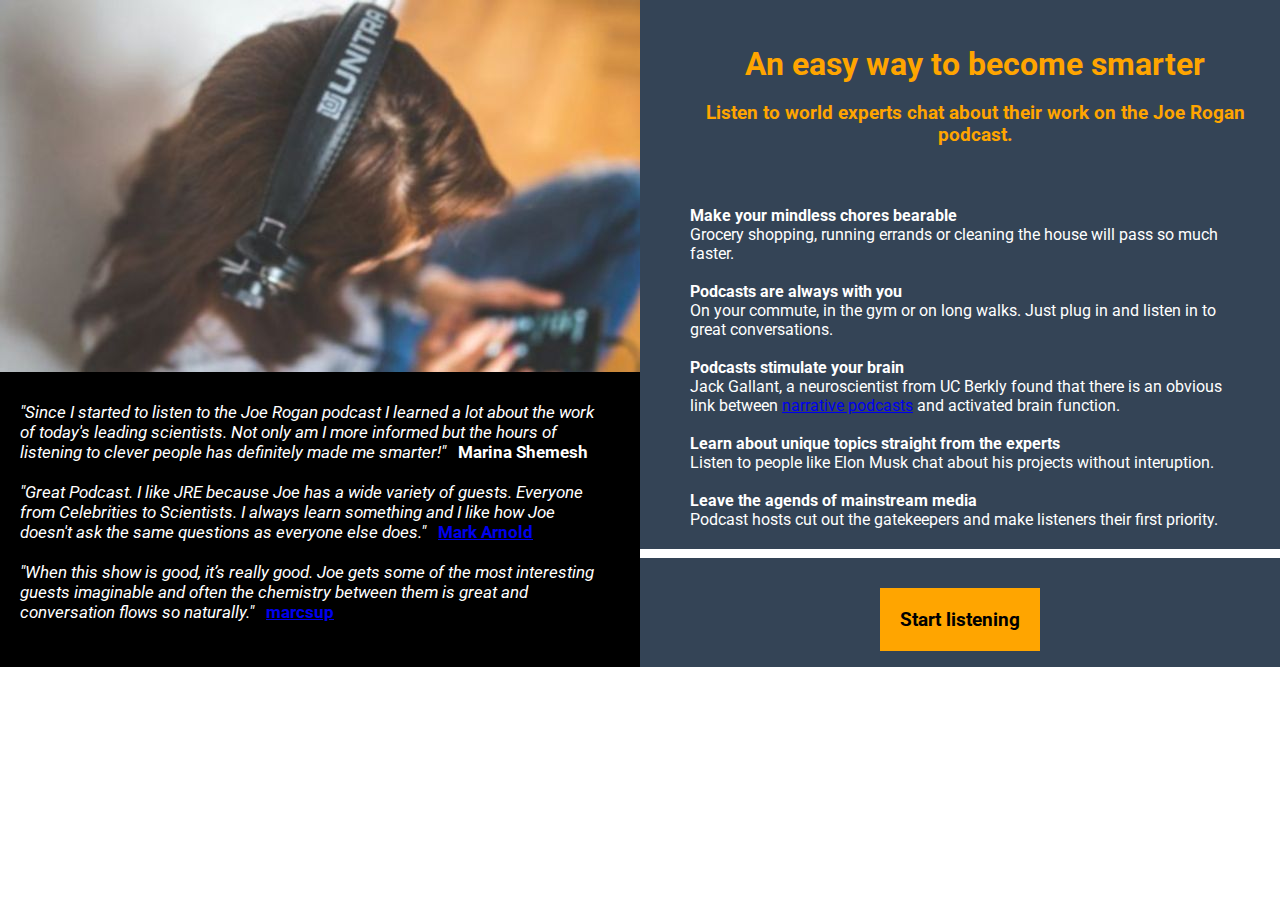
==== index.html @ 46dba45d "Add files via upload" ====
<!DOCTYPE html>
  <html lang="en">

  <head>
      <meta charset="UTF-8">
      <meta http-equiv="X-UA-Compatible" content="IE=edge">
      <meta name="viewport" content="width=device-width, initial-scale=1.0">
      <link rel="stylesheet" href="style.css">
      <link href="https://fonts.googleapis.com/css2?family=Roboto:wght@300&display=swap" rel="stylesheet">
      <title>Landing page example</title>
  </head>

  <body>

      <div class="grid">
          <div class="photo">

          </div>

                 <div class="header">
                  <h1>An easy way to become smarter</h1>
                  <br>
                  <h3>Listen to world experts chat about their work on the Joe Rogan podcast.</h3>
                  
              </div>

              <div class="benefits">
                  <div class="benefits_text">
                      <p>
                          <h4>Make your mindless chores bearable</h4>
                          Grocery shopping, running errands or cleaning the house will pass so much faster.
                      </p>
                      <br>
                      <p>
                          <h4>Podcasts are always with you</h4>

                          On your commute, in the gym or on long walks. Just plug in and listen in to great
                          conversations.
                      </p>
                      <br>
                      <p>
                          <h4>Podcasts stimulate your brain</h4>

                          Jack Gallant, a neuroscientist from UC Berkly found that there is an obvious link between <a
                              href="https://www.bustle.com/p/how-music-podcasts-affect-your-brain-21948016"> narrative
                              podcasts</a> and activated brain function.

                      </p>
                      <br>
                      <p>
                          <h4>Learn about unique topics straight from the experts</h4>

                          Listen to people like Elon Musk chat about his projects without interuption.


                      </p>
                      <br>
                      <p>
                          <h4>Leave the agends of mainstream media</h4>

                          Podcast hosts cut out the gatekeepers and make
                          listeners their first priority.
                      </p>
                  </div>
                  
              </div>  <!-- end of benfits class -->

<div class="cta_class">
    <button class="cta"><strong>Start listening</strong></button>
</div>

              
 

          <div class="testimonal">
              <div class="testimonal_text">
                  <p><em>"Since I started to listen to the Joe Rogan podcast I learned a lot about the work of today's
                          leading
                          scientists.
                          Not only am I more informed but the hours of listening to clever people has definitely made me
                          smarter!" </em> &nbsp;
                      <b>Marina Shemesh</b>
                  </p>
                  <br>
                  <p><em>"Great Podcast. I like JRE because Joe has a wide variety of guests. Everyone from Celebrities
                          to
                          Scientists. I always learn something and I like how Joe doesn't ask the same questions as
                          everyone
                          else
                          does."
                      </em> &nbsp;
                      <a href="https://www.podchaser.com/podcasts/the-joe-rogan-experience-10829/reviews/26343"
                          target="_blank"> <b>
                              Mark Arnold
                          </b> </a>
                  </p>
                  <br>
                  <p><em>"When this show is good, it’s really good. Joe gets some of the most interesting guests
                          imaginable and
                          often the chemistry between them is great and conversation flows so naturally."
                      </em>&nbsp;
                      <a href="https://www.podchaser.com/podcasts/the-joe-rogan-experience-10829/reviews"
                          target="_blank">
                          <b>
                              marcsup
                          </b> </a>
                  </p>
              </div>
          </div>


      </div>
  </body>

  </html>
---- style.css ----
* {
      margin: 0;
      padding: 0;
      font-family: 'Roboto', sans-serif;
      
  }

  /* .grid {
    display: grid;
    grid-template-columns: 1fr 1fr;
    grid-template-areas:

    "photo right"
    "photo right"
     "testimonal right";
   
} */

  .grid {
      display: grid;
      grid-template-columns: 1fr 1fr;
      grid-template-rows: 1fr 1fr 1fr 109px;
      grid-template-areas:
          "photo header"
          "photo benefits"
          "testimonal  benefits"
          "testimonal  cta_class"

  }



  .photo {
      grid-area: photo;
      background-color: red;
      background-image: url('podcast_listener.jpg');
      background-repeat: no-repeat;


  }

  .header {
      grid-area: header;
      background-color:#344456;
      text-align: center;
      color: orange;
      padding: 45px 20px 40px 50px;
  }

  /* .right {
    grid-area: right;
    background-color:grey;
    color:white;
    
    padding: 45px 20px 40px 50px;
} */

  .cta_class {

      grid-area: cta_class;
      text-align: center;
      background-color:#344456;

  }


  .cta {
      background-color: orange;
      margin-top: 30px;
      font-size: 1.2em;
      padding: 20px;
      border: 0;
      outline: none;
  }

  .testimonal {
      grid-area: testimonal;
      background-color: black;
      color: white;
  }

  .testimonal_text {
      max-height: 100%;
      padding: 30px 30px 0px 20px;
      font-size: 17px;

  }

  .benefits {
      grid-area: benefits;

  }

  .benefits_text {
      padding: 20px 30px 20px 50px;
      background-color:#344456;
      color: white;
  }

  /* https://www.pexels.com/photo/woman-with-headphones-listening-music-6399/ */
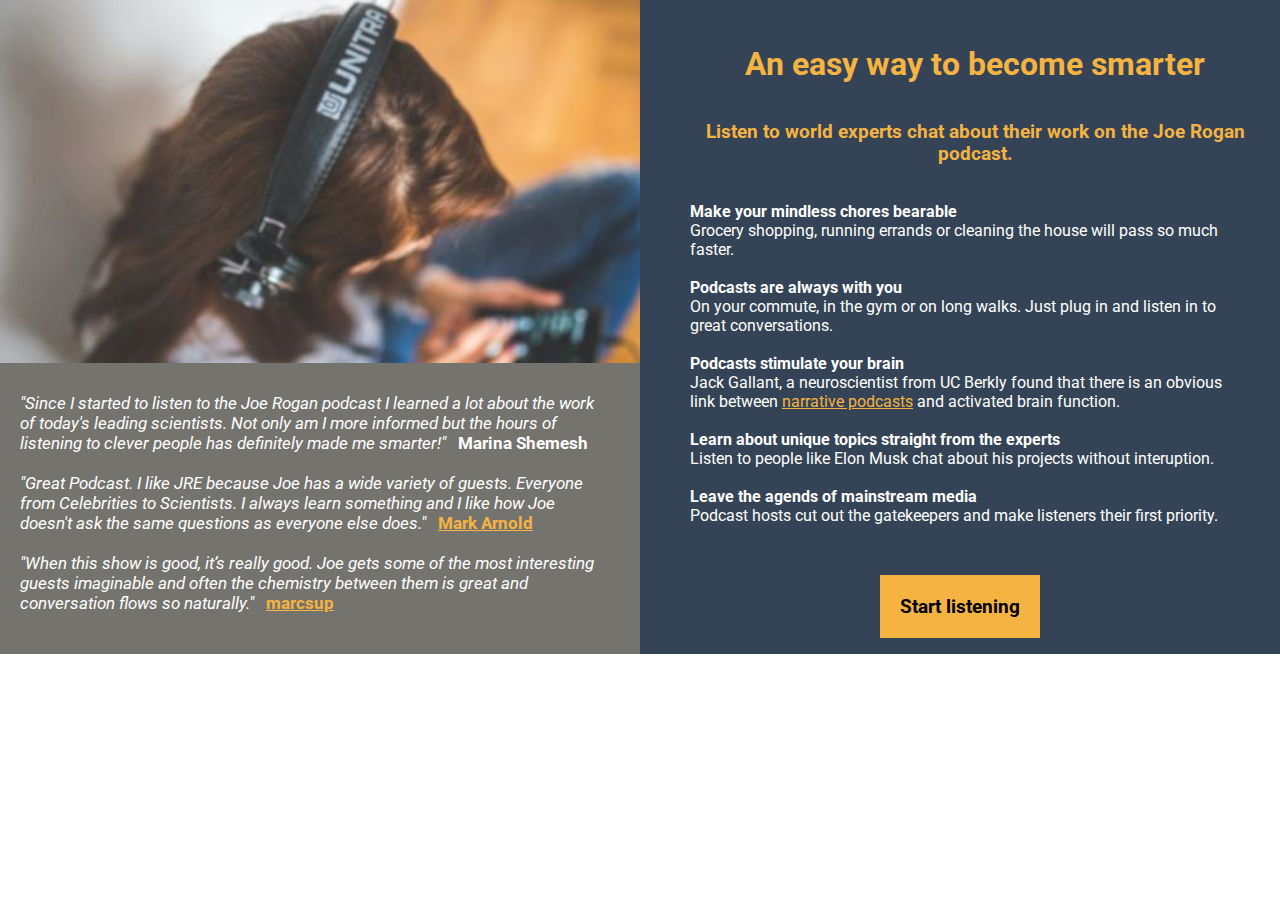
==== commit fb351a97: "Add files via upload" ====
--- a/index.html
+++ b/index.html
@@ -17,60 +17,57 @@
 
           </div>
 
-                 <div class="header">
-                  <h1>An easy way to become smarter</h1>
+          <div class="header">
+              <h1>An easy way to become smarter</h1>
+              <br>
+              <br>
+              <h3>Listen to world experts chat about their work on the Joe Rogan podcast.</h3>
+
+          </div>
+
+          <div class="benefits">
+              <div class="benefits_text">
+                  <p>
+                      <h4>Make your mindless chores bearable</h4>
+                      Grocery shopping, running errands or cleaning the house will pass so much faster.
+                  </p>
                   <br>
-                  <h3>Listen to world experts chat about their work on the Joe Rogan podcast.</h3>
-                  
+                  <p>
+                      <h4>Podcasts are always with you</h4>
+
+                      On your commute, in the gym or on long walks. Just plug in and listen in to great
+                      conversations.
+                  </p>
+                  <br>
+                  <p>
+                      <h4>Podcasts stimulate your brain</h4>
+
+                      Jack Gallant, a neuroscientist from UC Berkly found that there is an obvious link between <a
+                          href="https://www.bustle.com/p/how-music-podcasts-affect-your-brain-21948016"> narrative
+                          podcasts</a> and activated brain function.
+
+                  </p>
+                  <br>
+                  <p>
+                      <h4>Learn about unique topics straight from the experts</h4>
+
+                      Listen to people like Elon Musk chat about his projects without interuption.
+
+
+                  </p>
+                  <br>
+                  <p>
+                      <h4>Leave the agends of mainstream media</h4>
+
+                      Podcast hosts cut out the gatekeepers and make
+                      listeners their first priority.
+                  </p>
               </div>
 
-              <div class="benefits">
-                  <div class="benefits_text">
-                      <p>
-                          <h4>Make your mindless chores bearable</h4>
-                          Grocery shopping, running errands or cleaning the house will pass so much faster.
-                      </p>
-                      <br>
-                      <p>
-                          <h4>Podcasts are always with you</h4>
-
-                          On your commute, in the gym or on long walks. Just plug in and listen in to great
-                          conversations.
-                      </p>
-                      <br>
-                      <p>
-                          <h4>Podcasts stimulate your brain</h4>
-
-                          Jack Gallant, a neuroscientist from UC Berkly found that there is an obvious link between <a
-                              href="https://www.bustle.com/p/how-music-podcasts-affect-your-brain-21948016"> narrative
-                              podcasts</a> and activated brain function.
-
-                      </p>
-                      <br>
-                      <p>
-                          <h4>Learn about unique topics straight from the experts</h4>
-
-                          Listen to people like Elon Musk chat about his projects without interuption.
+          </div> <!-- end of benfits class -->
 
 
-                      </p>
-                      <br>
-                      <p>
-                          <h4>Leave the agends of mainstream media</h4>
 
-                          Podcast hosts cut out the gatekeepers and make
-                          listeners their first priority.
-                      </p>
-                  </div>
-                  
-              </div>  <!-- end of benfits class -->
-
-<div class="cta_class">
-    <button class="cta"><strong>Start listening</strong></button>
-</div>
-
-              
- 
 
           <div class="testimonal">
               <div class="testimonal_text">
@@ -108,6 +105,12 @@
               </div>
           </div>
 
+          <div class="cta_class">
+            <button class="cta"> <a href="https://open.spotify.com/show/4rOoJ6Egrf8K2IrywzwOMk" target="_blank" class="cta_link"><strong>Start listening</strong></a></button>
+        </div>
+
+
+
 
       </div>
   </body>
--- a/style.css
+++ b/style.css
@@ -1,100 +1,133 @@
-  * {
-      margin: 0;
-      padding: 0;
-      font-family: 'Roboto', sans-serif;
-      
+* {
+    margin: 0;
+    padding: 0;
+    font-family: 'Roboto', sans-serif;
+    
+}
+
+a {
+    color: #f5b342;
   }
 
-  /* .grid {
+  a.cta_link{
+      color:black;
+      text-decoration: none;
+
+  }
+
+  
+
+.photo {
+    grid-area: photo;
+    /* background-color: red; */
+    background-image: url('podcast_listener.jpg');
+    background-repeat: no-repeat;
+
+
+}
+
+.header {
+    grid-area: header;
+    background-color:#344456;
+    text-align: center;
+    color: #f5b342;
+    padding: 45px 20px 0px 50px;
+}
+
+
+
+.cta_class {
+
+    grid-area: cta_class;
+    text-align: center;
+    background-color:#344456;
+
+}
+
+
+.cta {
+    background-color: #f5b342;;
+    margin-top: 30px;
+    font-size: 1.2em;
+    padding: 20px;
+    border: 0;
+    outline: none;
+    margin-bottom: 10px;
+}
+
+.testimonal {
+    grid-area: testimonal;
+    background-color:#75736e;
+    color: white;
+
+}
+
+.testimonal_text {
+    max-height: 100%;
+    padding: 30px 30px 10px 20px;
+    font-size: 17px;
+
+}
+
+.benefits {
+    grid-area: benefits;
+
+}
+
+.benefits_text {
+    padding: 20px 30px 20px 50px;
+    background-color:#344456;
+    color: white;
+}
+
+/* mobile */
+  .grid {
+    display: grid;
+    grid-template-columns: 1fr ;
+    /* grid-template-rows: 1fr 1fr 1fr 109px; */
+    grid-template-areas:
+        "header"
+        "photo "
+        "benefits"
+        "testimonal"
+        "cta_class"
+
+}
+
+
+/* Tablets */
+@media screen and (min-width: 767px) {
+
+    .grid {
+        display: grid;
+        grid-template-columns: 1fr 1fr;
+        /* grid-template-rows: 1fr 1fr ; */
+        grid-template-areas:
+        
+            "benefits testimonal "
+            ". cta_class"
+    
+    }
+    
+      }
+    
+/* Large screens */
+  @media screen and (min-width: 736px) {
+
+.grid {
     display: grid;
     grid-template-columns: 1fr 1fr;
+    grid-template-rows: 1fr 1fr 1fr 109px;
     grid-template-areas:
+        "photo header"
+        "photo benefits"
+        "testimonal  benefits"
+        "testimonal  cta_class"
 
-    "photo right"
-    "photo right"
-     "testimonal right";
-   
-} */
-
-  .grid {
-      display: grid;
-      grid-template-columns: 1fr 1fr;
-      grid-template-rows: 1fr 1fr 1fr 109px;
-      grid-template-areas:
-          "photo header"
-          "photo benefits"
-          "testimonal  benefits"
-          "testimonal  cta_class"
+}
 
   }
 
 
 
-  .photo {
-      grid-area: photo;
-      background-color: red;
-      background-image: url('podcast_listener.jpg');
-      background-repeat: no-repeat;
-
-
-  }
-
-  .header {
-      grid-area: header;
-      background-color:#344456;
-      text-align: center;
-      color: orange;
-      padding: 45px 20px 40px 50px;
-  }
-
-  /* .right {
-    grid-area: right;
-    background-color:grey;
-    color:white;
-    
-    padding: 45px 20px 40px 50px;
-} */
-
-  .cta_class {
-
-      grid-area: cta_class;
-      text-align: center;
-      background-color:#344456;
-
-  }
-
-
-  .cta {
-      background-color: orange;
-      margin-top: 30px;
-      font-size: 1.2em;
-      padding: 20px;
-      border: 0;
-      outline: none;
-  }
-
-  .testimonal {
-      grid-area: testimonal;
-      background-color: black;
-      color: white;
-  }
-
-  .testimonal_text {
-      max-height: 100%;
-      padding: 30px 30px 0px 20px;
-      font-size: 17px;
-
-  }
-
-  .benefits {
-      grid-area: benefits;
-
-  }
-
-  .benefits_text {
-      padding: 20px 30px 20px 50px;
-      background-color:#344456;
-      color: white;
-  }
-
-  /* https://www.pexels.com/photo/woman-with-headphones-listening-music-6399/ */+/* https://www.pexels.com/photo/woman-with-headphones-listening-music-6399/ */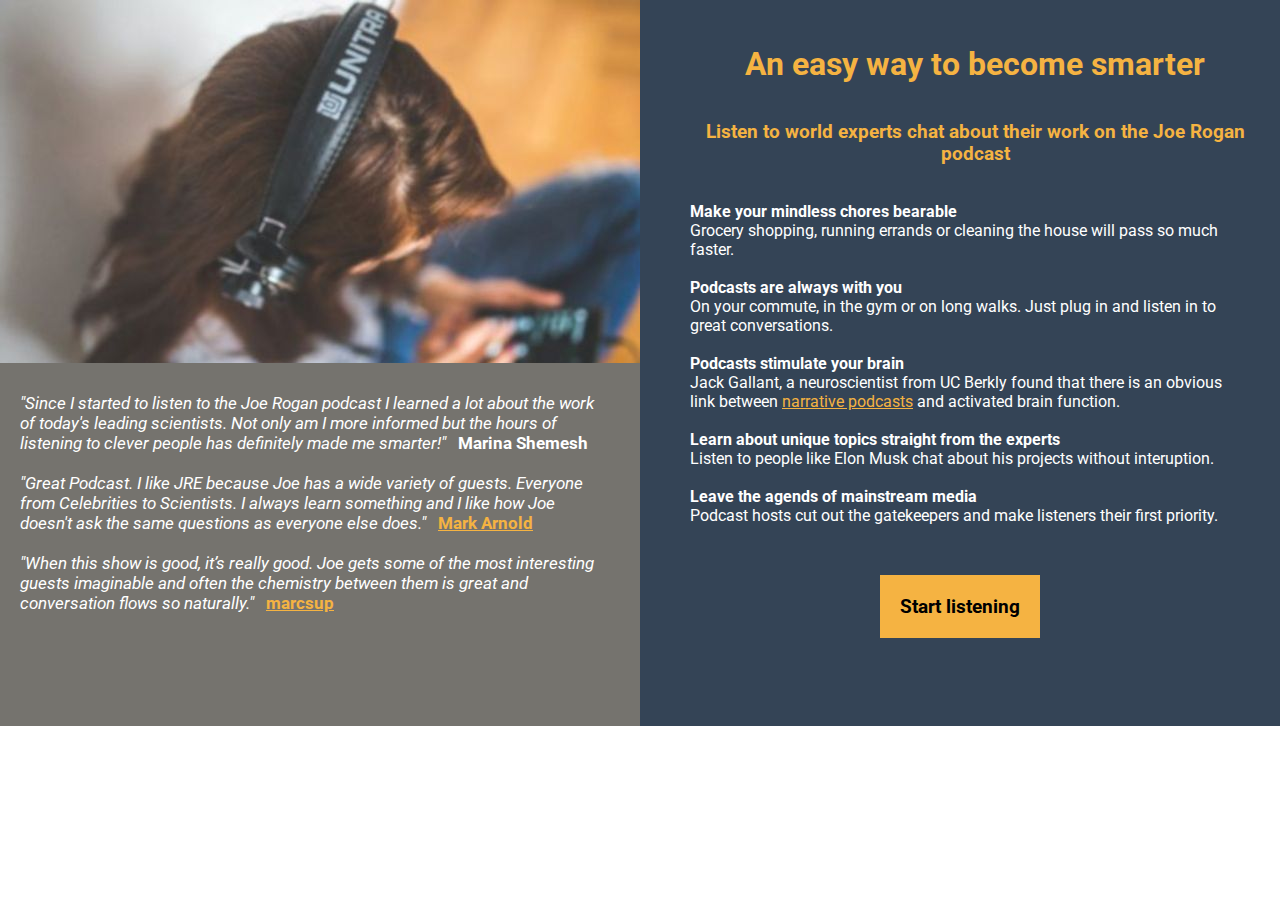
==== commit 68e9fbf6: "Add files via upload" ====
--- a/index.html
+++ b/index.html
@@ -21,7 +21,7 @@
               <h1>An easy way to become smarter</h1>
               <br>
               <br>
-              <h3>Listen to world experts chat about their work on the Joe Rogan podcast.</h3>
+              <h3>Listen to world experts chat about their work on the Joe Rogan podcast</h3>
 
           </div>
 
--- a/style.css
+++ b/style.css
@@ -2,25 +2,25 @@
     margin: 0;
     padding: 0;
     font-family: 'Roboto', sans-serif;
-    
+
 }
 
 a {
     color: #f5b342;
-  }
+}
 
-  a.cta_link{
-      color:black;
-      text-decoration: none;
+a.cta_link {
+    color: black;
+    text-decoration: none;
 
-  }
+}
 
-  
+
 
 .photo {
     grid-area: photo;
-    /* background-color: red; */
-    background-image: url('podcast_listener.jpg');
+    background-color: red;
+    background: url('podcast_listener.jpg');
     background-repeat: no-repeat;
 
 
@@ -28,25 +28,23 @@
 
 .header {
     grid-area: header;
-    background-color:#344456;
+    background-color: #344456;
     text-align: center;
     color: #f5b342;
     padding: 45px 20px 0px 50px;
 }
 
 
-
 .cta_class {
 
     grid-area: cta_class;
     text-align: center;
-    background-color:#344456;
+    background-color: #344456;
 
 }
 
-
 .cta {
-    background-color: #f5b342;;
+    background-color: #f5b342;
     margin-top: 30px;
     font-size: 1.2em;
     padding: 20px;
@@ -57,7 +55,7 @@
 
 .testimonal {
     grid-area: testimonal;
-    background-color:#75736e;
+    background-color: #75736e;
     color: white;
 
 }
@@ -76,18 +74,17 @@
 
 .benefits_text {
     padding: 20px 30px 20px 50px;
-    background-color:#344456;
+    background-color: #344456;
     color: white;
 }
 
 /* mobile */
-  .grid {
+
+.grid {
     display: grid;
-    grid-template-columns: 1fr ;
-    /* grid-template-rows: 1fr 1fr 1fr 109px; */
+    grid-template-columns: 1fr;
     grid-template-areas:
         "header"
-        "photo "
         "benefits"
         "testimonal"
         "cta_class"
@@ -95,38 +92,25 @@
 }
 
 
-/* Tablets */
-@media screen and (min-width: 767px) {
+
+/* Large screens */
+@media screen and (min-width: 736px) {
 
     .grid {
         display: grid;
         grid-template-columns: 1fr 1fr;
-        /* grid-template-rows: 1fr 1fr ; */
+        grid-template-rows: 1fr 1fr 1fr 1fr;
         grid-template-areas:
-        
-            "benefits testimonal "
-            ". cta_class"
-    
+            "photo header"
+            "photo benefits"
+            "testimonal  benefits"
+            "testimonal  cta_class"
+
     }
-    
-      }
-    
-/* Large screens */
-  @media screen and (min-width: 736px) {
-
-.grid {
-    display: grid;
-    grid-template-columns: 1fr 1fr;
-    grid-template-rows: 1fr 1fr 1fr 109px;
-    grid-template-areas:
-        "photo header"
-        "photo benefits"
-        "testimonal  benefits"
-        "testimonal  cta_class"
 
 }
 
-  }
+
 
 
 
